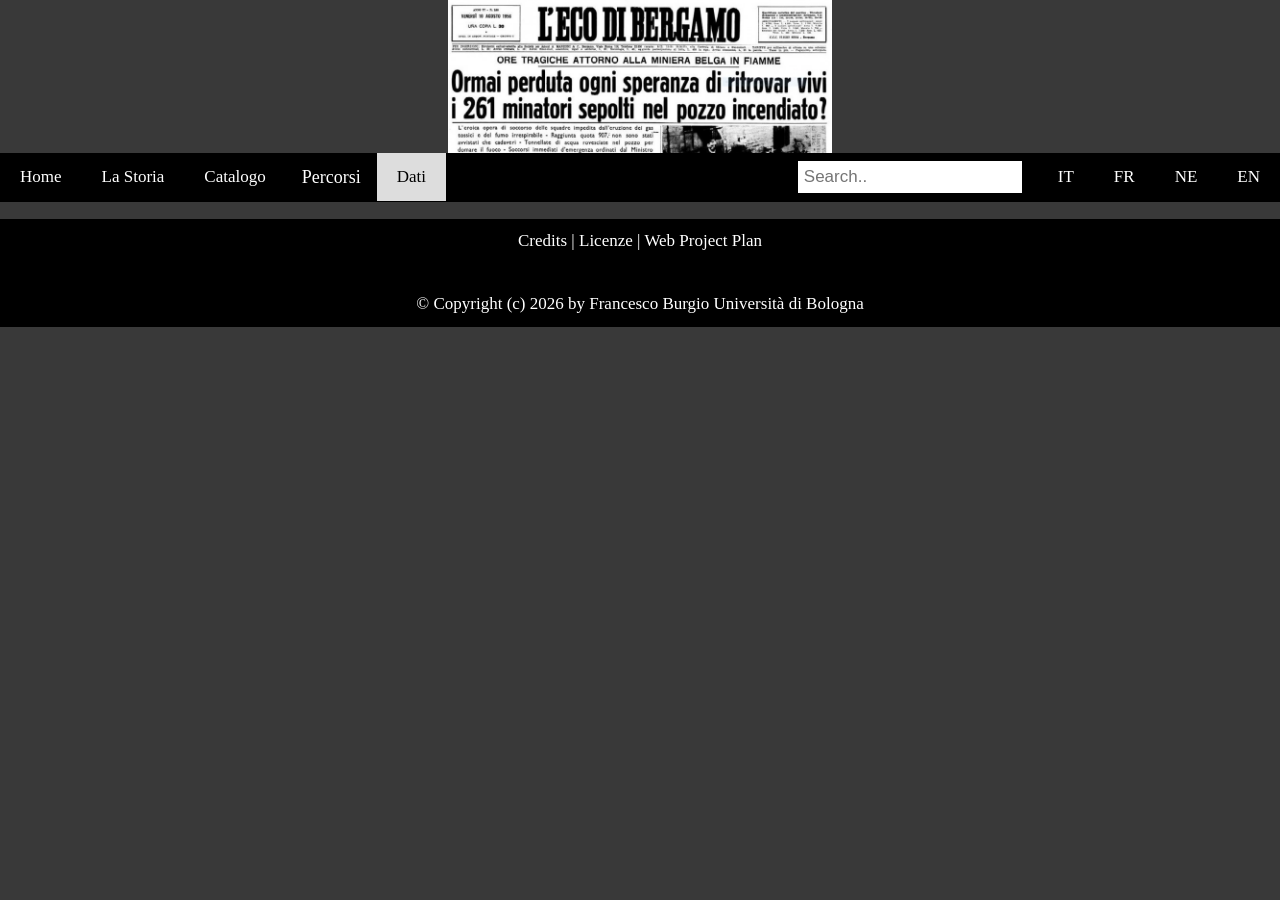
==== data.html @ cfe3fc95 "Prima Versione" ====
<!DOCTYPE html>

<html>
<head>
	<title>Ricordare Marcinelle</title>
	<meta charset="UTF-8" />
	<meta name="viewport" content="width=device-width, initial-scale=1.0">
	<link rel="icon" type="image/x-icon" href="Immagini/favicon.ico">
	<link rel="stylesheet" type="text/css" href="style.css" />
</head>
<body>
	<header>
		<div>
			<img src="Immagini/eco.png" alt="Eco di Bergamo">
		</div>
	</header>
	<nav>
		<div class="navbar">
          <a href="Index.html" title="Home">Home</a>
          <a href="#" title="La Storia">La Storia</a>
          <a href="list-items.html" title="Catalogo">Catalogo</a>
          <div class="dropdown">
    				<button class="dropbtn" title="Percorsi">Percorsi 
      			<i class="fa fa-caret-down"></i>
    				</button>
    				<div class="dropdown-content">
      				<a href="https://timeline.knightlab.com/" title="Cronologia">Cronologia</a>
              <a href="https://leafletjs.com/index.html" title="Luoghi">Luoghi</a>
      				<a href="#" title="Persone">Persone</a>
    				</div>
  				</div>
  				<a href="data.html" class="active" title="Dati">Dati</a>
          <a href="#" style="float:right" title="English">EN</a>
          <a href="#" style="float:right" title="Nederlands">NE</a>
          <a href="#" style="float:right" title="Français">FR</a>
          <a href="#" style="float:right" title="Italiano">IT</a>
          <input type="text" placeholder="Search..">
        </div>
	</nav>
	<section>
		
	</section>
	<footer>
		<div>
			<p class="footext">Credits | Licenze | Web Project Plan</p>
    	<p class="footext">© Copyright (c) 2026 by Francesco Burgio Università di Bologna</p>
		</div>
	</footer>
---- style.css ----
* {
  box-sizing:border-box;
}

html {
  height: 100%;
}

body {
  color: white;
  font-size: 17px;
  font-family: "Times New Roman", Times, serif;
  margin: 0;
  height: 100%;
  background-color: #393939;
}

header img {
  max-width: 30%;
  height: auto;
  box-align: center;
  display: block;
  margin: auto;
}

/*NAVBAR*/
div.navbar {
  /*provare a rendere sticky se c'è tempo*/
  overflow: hidden;
  background-color: black;
}

.navbar a {
  float: left;
  display: block; 
  color: white; 
  text-align: center; 
  padding: 14px 20px; 
  text-decoration: none;
}

.navbar a.right {
  float: right;
}

.navbar a:hover .dropdown:hover {
  background-color: #ddd; 
  color: black; 
}

.navbar .active{
  color: #000;
  background-color: #ddd;
}

.dropdown {
  float: left;
  overflow: hidden;
}

.dropdown .dropbtn {
  font-size: 18px; 
  border: none;
  outline: none;
  color: white;
  padding: 14px 16px;
  background-color: inherit;
  font-family: inherit;
  margin: 0;
}


.dropdown-content {
  display: none;
  position: absolute;
  background-color: #f9f9f9;
  min-width: 160px;
  box-shadow: 0px 8px 16px 0px rgba(0,0,0,0.2);
  z-index: 1;
}

.dropdown-content a {
  float: none;
  color: black;
  padding: 12px 16px;
  text-decoration: none;
  display: block;
  text-align: left;
}

.dropdown-content a:hover {
  background-color: #ddd;
}

.dropdown:hover .dropdown-content {
  display: block;
}

.navbar input[type=text] {
    border: 1px solid #ccc;
  }

.navbar input[type=text] {
  float: right;
  padding: 6px;
  border: none;
  margin-top: 8px;
  margin-right: 16px;
  font-size: 17px;
}


/*HEROSECTION*/

.hero-image {
  background-image: linear-gradient(rgba(0, 0, 0, 0.5), rgba(0, 0, 0, 0.5)),
    url("Immagini/mainpagebackground.png");
  height: 65%;
  background-position: top center;
  background-repeat: no-repeat;
}

.hero-image .button {
  display: block;
  margin: 0 auto;
  width: 40%;
  position: relative;
}

.hero-text {
  text-align: center;
  position: absolute;
  top: 60%;
  left: 50%;
  transform: translate(-50%, -50%);
  font-size: 20px;
  color: white;
}


.button {
  display: block;
  border: none;
  color: black;
  margin-top: 15px;
  padding: 15px 30px;
  cursor: pointer;
  text-align: center;
  text-decoration: none;
}

.default {
  background-color: #e7e7e7;
  color: black;
}

.default:hover {
  background: #ddd;
}

.intro {
  text-align: center;
}


/*SLIDESHOW STYLING*/
.slideshow-container {
  max-width: 1000px;
  position: relative;
  margin: auto;
  padding-bottom: 5%;
}

.mySlides {
  display: none;
}

.mySlides {
  opacity: 0.7;
}

.prev, .next {
  cursor: pointer;
  position: absolute;
  top: 50%;
  width: auto;
  margin-top: -22px;
  padding: 16px;
  color: white;
  font-weight: bold;
  font-size: 18px;
  transition: 0.6s ease;
  border-radius: 0 3px 3px 0;
  user-select: none;
}

.next {
  right: 0;
  border-radius: 3px 0 0 3px;
}

.prev:hover, .next:hover {
  background-color: rgba(0,0,0,0.8);
}

.text {
  color: black;
  background-color: rgba(255, 255, 255, 0.8);
  font-size: 30px;
  padding: 8px 12px;
  position: absolute;
  bottom: 100px;
  width: 100%;
  text-align: center;
  opacity: 1;
}

.numbertext {
  color: #f2f2f2;
  font-size: 12px;
  padding: 8px 12px;
  position: absolute;
  top: 0;
  background-color: rgba(0,0,0,0.8)
}

.dot {
  cursor: pointer;
  height: 15px;
  width: 15px;
  margin: 0 2px;
  background-color: #bbb;
  border-radius: 50%;
  display: inline-block;
  transition: background-color 0.6s ease;
  transform: translate(0px, -50px);
}

.active, .dot:hover {
  background-color: #717171;
}

.fade {
  animation-name: fade;
  animation-duration: 1.5s;
}

@keyframes fade {
  from {opacity: .4}
  to {opacity: 1}
}

.progetto {
  padding: 10%;
  background-color: black;
}

.percorsi {
  padding: 1%;
  margin-left: 15%;
  text-align: left;
}

/*ACCORDION*/
.accordion {
  background-color: #eee;
  color: #444;
  cursor: pointer;
  font-size: 25px;
  font-family: "Times New Roman", Times, serif;;
  padding: 18px;
  margin-left: 15%;
  margin-right: 15%;
  width: 70%;
  border-color: black;
  text-align: left;
  outline: none;
  transition: 0.4s;
}

.active, .accordion:hover {
  background-color: #ccc; 
}

.panel {
  padding: 0 18px;
  display: none;
  background-color: white;
  overflow: hidden;
  color: black;
  margin-left: 15%;
  margin-right: 15%;
}

.panel a {
  margin-bottom: 16px;
  text-align: center;
  width: 20%;
}

.panel .button {
  float: right;
}

/*FOOTER*/
footer {
  background-color: black;
}

.footext {
  color: white;
  padding: 1%;
  text-align: center;
}
/* Create two unequal columns that sits next to each other */

.container {  
  display: flex;
  flex-wrap: wrap;
}
.side {
  flex: 25%;
  background-color: black;
  padding: 20px;
}

.main {   
  flex: 75%;
  padding: 20px;
}

ul.breadcrumb {
  padding: 10px 16px;
  list-style: none;
  background-color: #f1f1f1;
}

ul.breadcrumb li {
  display: inline;
  font-size: 15px;
}

ul.breadcrumb li + li:before {
  padding: 8px;
  color: black;
  content: "/\00a0";
}

ul.breadcrumb li a {
  color: #4e6c7e;
  text-decoration: none;
}

ul.breadcrumb li a:hover {
  color: #30434f;
  text-decoration: underline;
}


/*CATALOGO*/
.row {
  margin: 8px -16px;
}

.row,
.row > .column {
  padding: 8px;
}

.column {
  float: left;
  width: 33.33%;
  display: none;
}

/* Clear floats after rows */
.row:after  {
  content: "";
  display: table;
  clear: both;
}

.content {
  color: white;
  background-color: black;
  padding: 10px;
  height: 425px;
}

.content img {
  width: 100%;
  height:60%;
}

span {
  color: gray;
}

.show {
  display: block;
}

.btn {
  font-family: "Times New Roman", Times, serif;
  font-size: 18px;
  border: none;
  outline: none;
  padding: 12px 16px;
  background-color: white;
  cursor: pointer;
  text-decoration: none;
}

.default:hover {
  background-color: #ddd;
}

/* How do I deactivate a button??? */
.btn.active {
  background-color: #666;
   color: white;
}

.card {
  box-shadow: 0 4px 8px 0 rgba(0,0,0,0.2);
  transition: 0.3s;
  width: 40%;
  padding: 0 10px 10px 10px;
  margin-top: 20px;
}

.c-title {
  text-align: center;
  background-color: black;
  padding: 5%;
}

.card img {
  width: 80%;
  text-align: center;
}

.card:hover {
  box-shadow: 0 8px 16px 0 rgba(0,0,0,0.2);
}

.cardcontainer {
  padding: 2px 16px;
}

.MetadataContainer {
  background-color: #ddd;
  color: black;
  padding: 5px 0px 5px 20px;
  margin-top: 20px;
}

img.item {
  width: 40%;
  height: 60%;
  float: right;
  overflow: hidden;
}
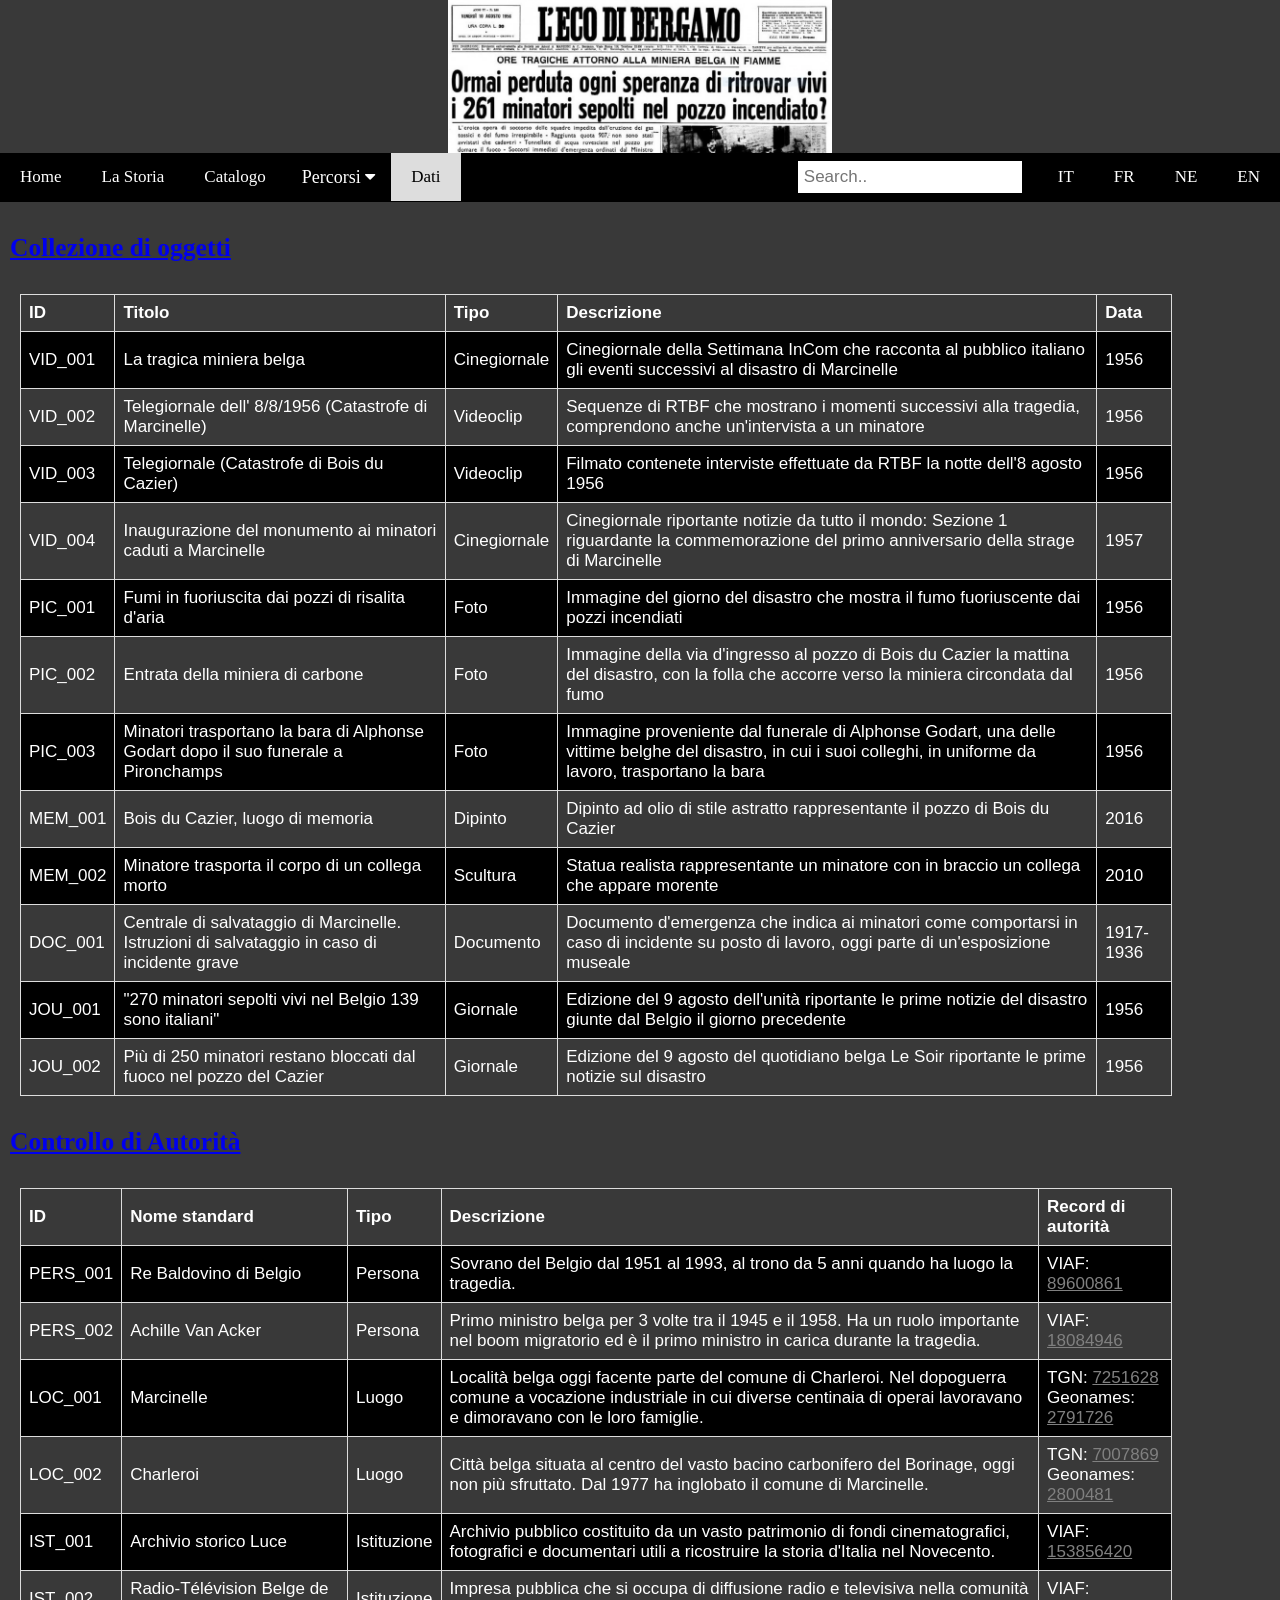
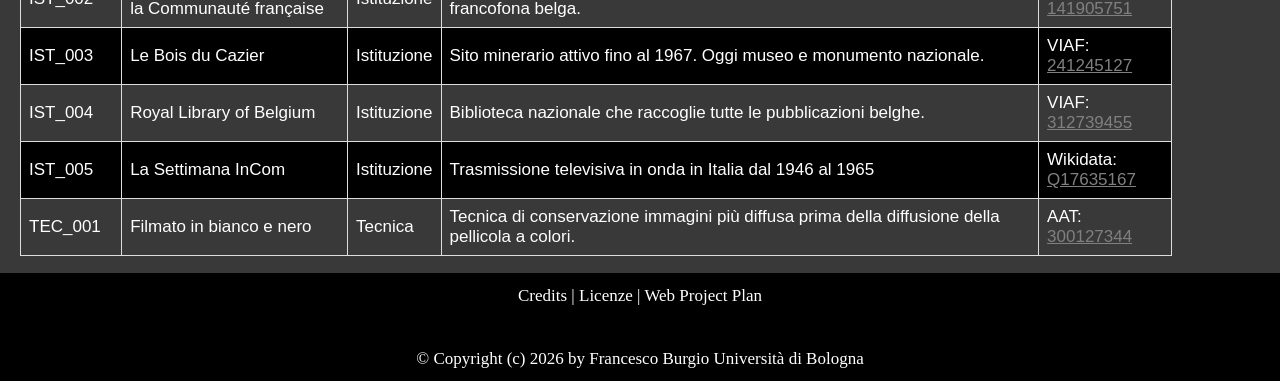
==== commit 03ad4adc: "last" ====
--- a/data.html
+++ b/data.html
@@ -7,6 +7,7 @@
 	<meta name="viewport" content="width=device-width, initial-scale=1.0">
 	<link rel="icon" type="image/x-icon" href="Immagini/favicon.ico">
 	<link rel="stylesheet" type="text/css" href="style.css" />
+	<link rel="stylesheet" href="https://cdnjs.cloudflare.com/ajax/libs/font-awesome/4.7.0/css/font-awesome.min.css">
 </head>
 <body>
 	<header>
@@ -27,6 +28,7 @@
       				<a href="https://timeline.knightlab.com/" title="Cronologia">Cronologia</a>
               <a href="https://leafletjs.com/index.html" title="Luoghi">Luoghi</a>
       				<a href="#" title="Persone">Persone</a>
+      				<a href="#" title="Ente Conservatore">Enti conservatori</a>
     				</div>
   				</div>
   				<a href="data.html" class="active" title="Dati">Dati</a>
@@ -38,7 +40,194 @@
         </div>
 	</nav>
 	<section>
-		
+		<div>	
+			<h2 style="padding:10px;"> <a href="standard/itemcollection.csv">Collezione di oggetti</a></h2>	
+			<table>
+					  <tr>
+					    <th>ID</th>
+					    <th>Titolo</th>
+					    <th>Tipo</th>
+					    <th>Descrizione</th>
+					    <th>Data</th>
+					  </tr>
+					  <tr>
+					    <td>VID_001</td>
+					    <td>La tragica miniera belga</td>
+					    <td>Cinegiornale</td>
+					    <td>Cinegiornale della Settimana InCom che racconta al pubblico italiano gli eventi successivi al disastro di Marcinelle</td>
+					    <td>1956</td>
+					  </tr>
+					  <tr>
+					    <td>VID_002</td>
+					    <td>Telegiornale dell' 8/8/1956 (Catastrofe di Marcinelle)</td>
+					    <td>Videoclip</td>
+					    <td>Sequenze di RTBF che mostrano i momenti successivi alla tragedia, comprendono anche un'intervista a un minatore</td>
+					    <td>1956</td>
+					  </tr>
+					  <tr>
+					    <td>VID_003</td>
+					    <td>Telegiornale (Catastrofe di Bois du Cazier)</td>
+					    <td>Videoclip</td>
+					    <td>Filmato contenete interviste effettuate da RTBF la notte dell'8 agosto 1956</td>
+					    <td>1956</td>
+					  </tr>
+					  <tr>
+					    <td>VID_004</td>
+					    <td>Inaugurazione del monumento ai minatori caduti a Marcinelle</td>
+					    <td>Cinegiornale</td>
+					    <td>Cinegiornale riportante notizie da tutto il mondo: Sezione 1 riguardante la commemorazione del primo anniversario della strage di Marcinelle</td>
+					    <td>1957</td>
+					  </tr>
+					  <tr>
+					    <td>PIC_001</td>
+					    <td>Fumi in fuoriuscita dai pozzi di risalita d'aria</td>
+					    <td>Foto</td>
+					    <td>Immagine del giorno del disastro che mostra il fumo fuoriuscente dai pozzi incendiati</td>
+					    <td>1956</td>
+					  </tr>
+					  <tr>
+					    <td>PIC_002</td>
+					    <td>Entrata della miniera di carbone</td>
+					    <td>Foto</td>
+					    <td>Immagine della via d'ingresso al pozzo di Bois du Cazier la mattina del disastro, con la folla che accorre verso la miniera circondata dal fumo</td>
+					    <td>1956</td>
+					  </tr>
+					  <tr>
+					    <td>PIC_003</td>
+					    <td>Minatori trasportano la bara di Alphonse Godart dopo il suo funerale a Pironchamps</td>
+					    <td>Foto</td>
+					    <td>Immagine proveniente dal funerale di Alphonse Godart, una delle vittime belghe del disastro, in cui i suoi colleghi, in uniforme da lavoro, trasportano la bara</td>
+					    <td>1956</td>
+					  </tr>
+					  <tr>
+					    <td>MEM_001</td>
+					    <td>Bois du Cazier, luogo di memoria</td>
+					    <td>Dipinto</td>
+					    <td>Dipinto ad olio di stile astratto rappresentante il pozzo di Bois du Cazier</td>
+					    <td>2016</td>
+					  </tr>
+					  <tr>
+					    <td>MEM_002</td>
+					    <td>Minatore trasporta il corpo di un collega morto</td>
+					    <td>Scultura</td>
+					    <td>Statua realista rappresentante un minatore con in braccio un collega che appare morente</td>
+					    <td>2010</td>
+					  </tr>
+					  <tr>
+					    <td>DOC_001</td>
+					    <td>Centrale di salvataggio di Marcinelle. Istruzioni di salvataggio in caso di incidente grave</td>
+					    <td>Documento</td>
+					    <td>Documento d'emergenza che indica ai minatori come comportarsi in caso di incidente su posto di lavoro, oggi parte di un'esposizione museale</td>
+					    <td>1917-1936</td>
+					  </tr>
+					  <tr>
+					    <td>JOU_001</td>
+					    <td>"270 minatori sepolti vivi nel Belgio 139 sono italiani"</td>
+					    <td>Giornale</td>
+					    <td>Edizione del 9 agosto dell'unità riportante le prime notizie del disastro giunte dal Belgio il giorno precedente</td>
+					    <td>1956</td>
+					  </tr>
+					  <tr>
+					    <td>JOU_002</td>
+					    <td>Più di 250 minatori restano bloccati dal fuoco nel pozzo del Cazier</td>
+					    <td>Giornale</td>
+					    <td>Edizione del 9 agosto del quotidiano belga Le Soir riportante le prime notizie sul disastro</td>
+					    <td>1956</td>
+					  </tr>
+					</table>
+			</div>	
+	</section>
+	<section>
+		<div>
+			<h2 style="padding: 10px;"><a href="standard/authority.csv" title="Scarica file CSV">Controllo di Autorità</a></h2>
+				<table>
+				  <tr>
+				    <th>ID</th>
+				    <th>Nome standard</th>
+				    <th>Tipo</th>
+				    <th>Descrizione</th>
+				    <th>Record di autorità</th>
+				  </tr>
+				  <tr>
+				    <td>PERS_001</td>
+				    <td>Re Baldovino di Belgio</td>
+				    <td>Persona</td>
+				    <td>Sovrano del Belgio dal 1951 al 1993, al trono da 5 anni quando ha luogo la tragedia.</td>
+				    <td>VIAF: <a href="http://viaf.org/viaf/89600861">89600861</a></td>
+				  </tr>
+				  <tr>
+				    <td>PERS_002</td>
+				    <td>Achille Van Acker</td>
+				    <td>Persona</td>
+				    <td>Primo ministro belga per 3 volte tra il 1945 e il 1958. Ha un ruolo importante nel boom migratorio ed è il primo ministro in carica durante la tragedia.</td>
+				    <td>VIAF: <a href="http://viaf.org/viaf/18084946">18084946</a></td>
+				  </tr>
+				  <tr>
+				    <td>LOC_001</td>
+				    <td>Marcinelle</td>
+				    <td>Luogo</td>
+				    <td>Località belga oggi facente parte del comune di Charleroi. Nel dopoguerra comune a vocazione industriale in cui diverse centinaia di operai lavoravano e dimoravano con le loro famiglie.</td>
+				    <td>
+				      TGN: <a href="http://vocab.getty.edu/page/tgn/7251628">7251628</a><br>
+				      Geonames: <a href="https://www.geonames.org/2791726/marcinelle.html">2791726</a>
+				    </td>
+				  </tr>
+				  <tr>
+				    <td>LOC_002</td>
+				    <td>Charleroi</td>
+				    <td>Luogo</td>
+				    <td>Città belga situata al centro del vasto bacino carbonifero del Borinage, oggi non più sfruttato. Dal 1977 ha inglobato il comune di Marcinelle.</td>
+				    <td>
+				      TGN: <a href="http://vocab.getty.edu/page/tgn/7007869">7007869</a><br>
+				      Geonames: <a href="https://www.geonames.org/2800481/charleroi.html">2800481</a>
+				    </td>
+				  </tr>
+				  <tr>
+				    <td>IST_001</td>
+				    <td>Archivio storico Luce</td>
+				    <td>Istituzione</td>
+				    <td>Archivio pubblico costituito da un vasto patrimonio di fondi cinematografici, fotografici e documentari utili a ricostruire la storia d'Italia nel Novecento.</td>
+				    <td>VIAF: <a href="http://viaf.org/viaf/153856420">153856420</a></td>
+				  </tr>
+				  <tr>
+				    <td>IST_002</td>
+				    <td>Radio-Télévision Belge de la Communauté française</td>
+				    <td>Istituzione</td>
+				    <td>Impresa pubblica che si occupa di diffusione radio e televisiva nella comunità francofona belga.</td>
+				    <td>VIAF: <a href="http://viaf.org/viaf/141905751">141905751</a></td>
+				  </tr>
+				  <tr>
+				    <td>IST_003</td>
+				    <td>Le Bois du Cazier</td>
+				    <td>Istituzione</td>
+				    <td>Sito minerario attivo fino al 1967. Oggi museo e monumento nazionale.</td>
+				    <td>VIAF: <a href="http://viaf.org/viaf/241245127">241245127</a></td>
+				  </tr>
+				  <tr>
+				    <td>IST_004</td>
+				    <td>Royal Library of Belgium</td>
+				    <td>Istituzione</td>
+				    <td>Biblioteca nazionale che raccoglie tutte le pubblicazioni belghe.</td>
+				    <td>VIAF: <a href="http://viaf.org/viaf/312739455">312739455</a></td>
+				  </tr>
+				  <tr>
+				    <td>IST_005</td>
+				    <td>La Settimana InCom</td>
+				    <td>Istituzione</td>
+				    <td>Trasmissione televisiva in onda in Italia dal 1946 al 1965</td>
+				    <td>Wikidata: <a href="https://www.wikidata.org/wiki/Q17635167">Q17635167</a></td>
+				  </tr>
+
+				  <tr>
+				    <td>TEC_001</td>
+				    <td>Filmato in bianco e nero</td>
+				    <td>Tecnica</td>
+				    <td>Tecnica di conservazione immagini più diffusa prima della diffusione della pellicola a colori.</td>
+				    <td>AAT: <a href="http://vocab.getty.edu/page/aat/300127344">300127344</a></td>
+				  </tr>
+				 </div>
+		</table>
+</section>
 	</section>
 	<footer>
 		<div>
--- a/style.css
+++ b/style.css
@@ -25,7 +25,6 @@
 
 /*NAVBAR*/
 div.navbar {
-  /*provare a rendere sticky se c'è tempo*/
   overflow: hidden;
   background-color: black;
 }
@@ -139,6 +138,8 @@
 
 
 .button {
+  font-size: 18px;
+  font-family: "Times New Roman", Times, serif;
   display: block;
   border: none;
   color: black;
@@ -267,7 +268,7 @@
   color: #444;
   cursor: pointer;
   font-size: 25px;
-  font-family: "Times New Roman", Times, serif;;
+  font-family: "Times New Roman", Times, serif;
   padding: 18px;
   margin-left: 15%;
   margin-right: 15%;
@@ -373,7 +374,6 @@
   display: none;
 }
 
-/* Clear floats after rows */
 .row:after  {
   content: "";
   display: table;
@@ -384,7 +384,7 @@
   color: white;
   background-color: black;
   padding: 10px;
-  height: 425px;
+  height: 500px;
 }
 
 .content img {
@@ -392,6 +392,9 @@
   height:60%;
 }
 
+.content a {
+  color: grey;
+}
 span {
   color: gray;
 }
@@ -411,9 +414,6 @@
   text-decoration: none;
 }
 
-.default:hover {
-  background-color: #ddd;
-}
 
 /* How do I deactivate a button??? */
 .btn.active {
@@ -440,6 +440,10 @@
   text-align: center;
 }
 
+.card a {
+  color: #666;
+}
+
 .card:hover {
   box-shadow: 0 8px 16px 0 rgba(0,0,0,0.2);
 }
@@ -460,4 +464,71 @@
   height: 60%;
   float: right;
   overflow: hidden;
+}
+
+.tab {
+  overflow: hidden;
+  border: 1px solid #ccc;
+  background-color: #f1f1f1;
+}
+
+.tab button {
+  font-size: 18px;
+  background-color: inherit;
+  float: left;
+  border: none;
+  outline: none;
+  cursor: pointer;
+  padding: 14px 16px;
+  transition: 0.3s;
+}
+
+.tab button:hover {
+  background-color: #ddd;
+}
+
+.tab button.active {
+  background-color: #ccc;
+}
+
+.tabcontent {
+  display: none;
+  padding: 6px 12px;
+  border: 1px solid #ccc;
+  border-top: none;
+}
+
+.meta-header {
+  display: flex;
+  align-items: center;
+  gap: 12px;
+}
+
+.meta {
+  color: white;
+  text-decoration: none;
+  display: inline-block;
+  background-color: #393939;
+  padding: 14px 16px;
+}
+
+table {
+font-family: arial, sans-serif;
+  border-collapse: collapse;
+  width: 90%;
+  margin: 0 20px 0 20px;
+}
+
+td, th {
+  border: 1px solid #dddddd;
+  text-align: left;
+  padding: 8px;
+}
+
+td a {
+  color: grey;
+}
+
+tr:nth-child(even) {
+  background-color: black;
 }
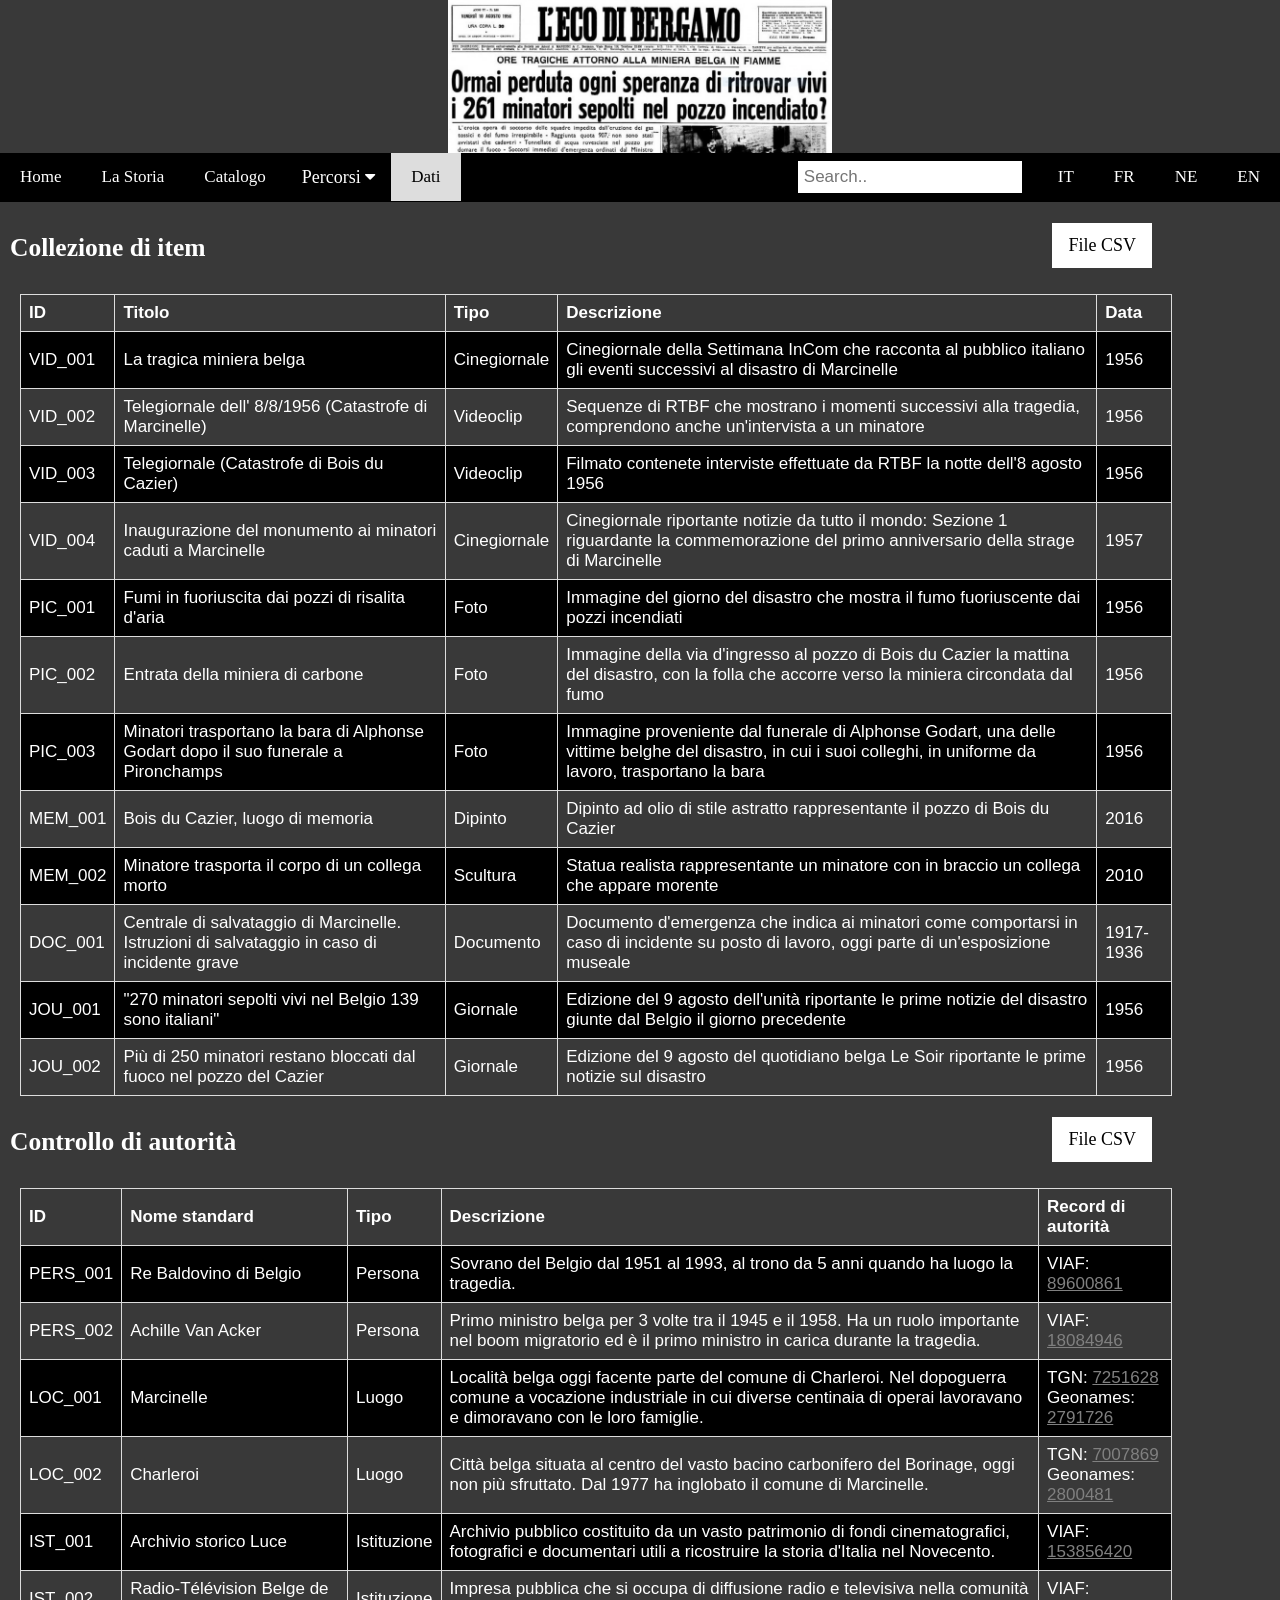
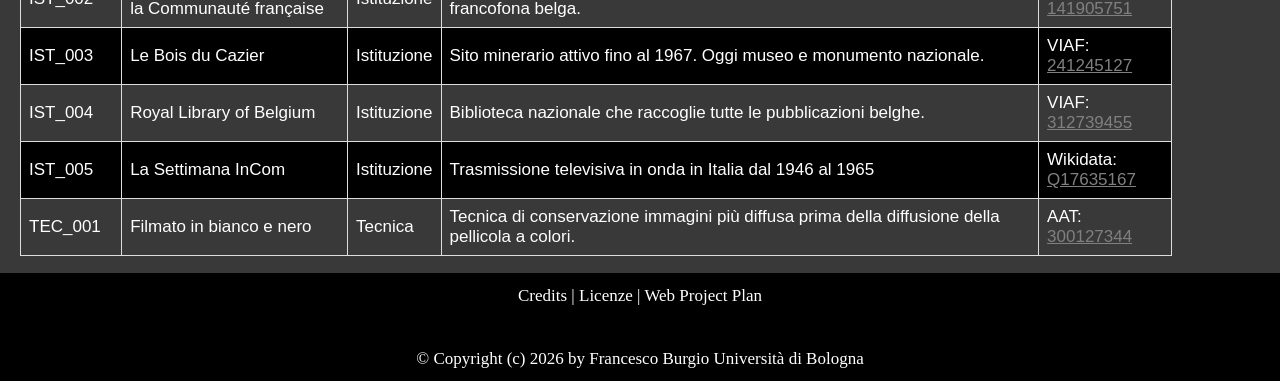
==== commit 00eb56e5: "Update links and headings in data.html" ====
--- a/data.html
+++ b/data.html
@@ -40,8 +40,11 @@
         </div>
 	</nav>
 	<section>
-		<div>	
-			<h2 style="padding:10px;"> <a href="standard/itemcollection.csv">Collezione di oggetti</a></h2>	
+		<div>
+		<a href="standard/itemcollection.csv" class="btn default" style="float:right; margin-right: 10%;">File CSV</a> </button>
+			<h2 style="padding:10px">Collezione di item</h2>
+		</div>
+		<div>
 			<table>
 					  <tr>
 					    <th>ID</th>
@@ -139,7 +142,10 @@
 	</section>
 	<section>
 		<div>
-			<h2 style="padding: 10px;"><a href="standard/authority.csv" title="Scarica file CSV">Controllo di Autorità</a></h2>
+		<a href="standard/authority.csv" class="btn default" style="float:right; margin-right: 10%;">File CSV</a> </button>
+			<h2 style="padding:10px">Controllo di autorità</h2>
+		</div>
+		<div>
 				<table>
 				  <tr>
 				    <th>ID</th>
@@ -234,4 +240,4 @@
 			<p class="footext">Credits | Licenze | Web Project Plan</p>
     	<p class="footext">© Copyright (c) 2026 by Francesco Burgio Università di Bologna</p>
 		</div>
-	</footer>+	</footer>
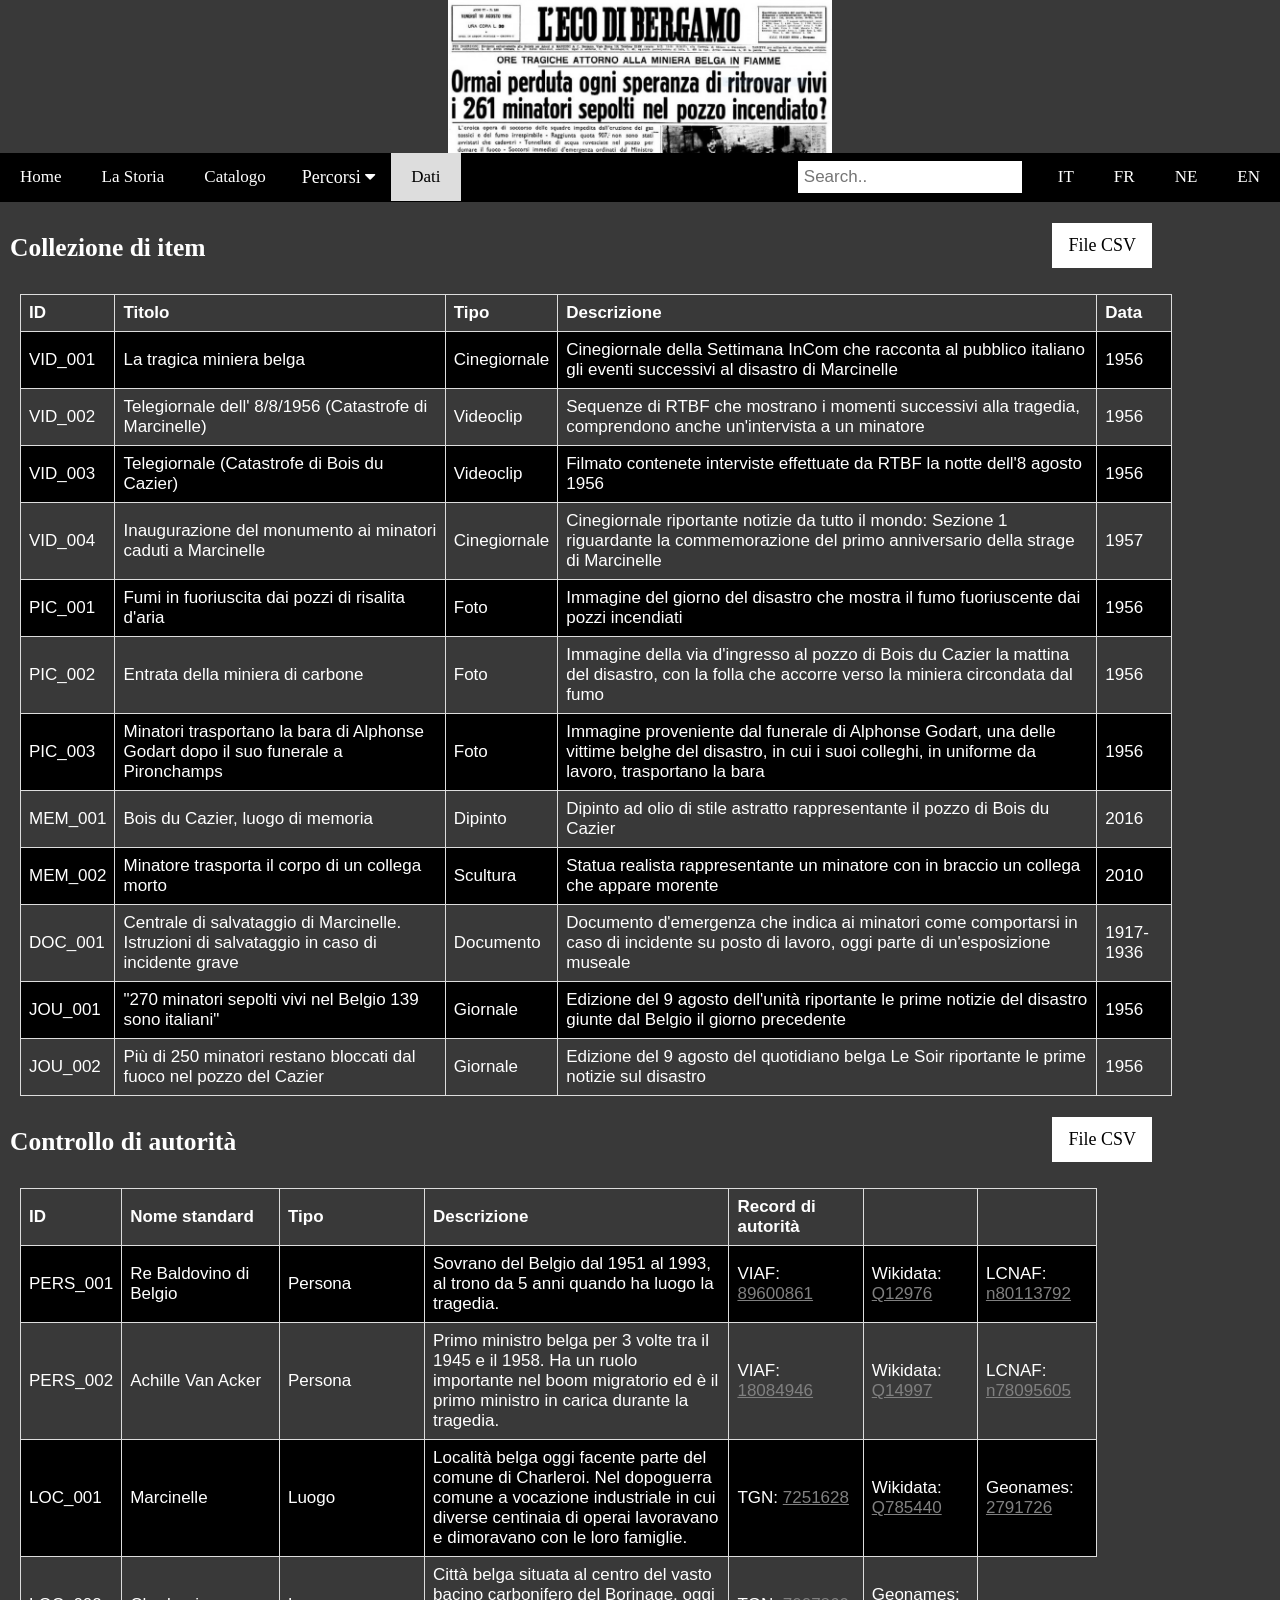
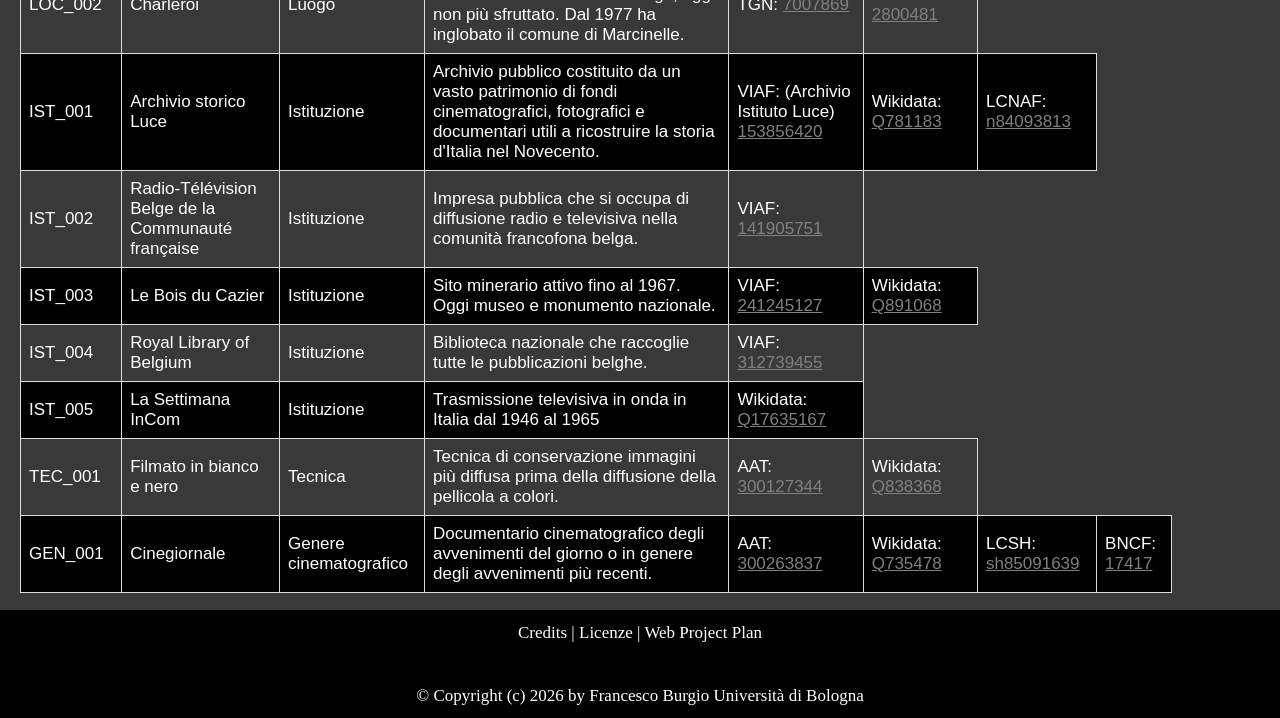
==== commit 65ab9c54: "Add additional authority links and new genre entry" ====
--- a/data.html
+++ b/data.html
@@ -17,7 +17,7 @@
 	</header>
 	<nav>
 		<div class="navbar">
-          <a href="Index.html" title="Home">Home</a>
+          <a href="index.html" title="Home">Home</a>
           <a href="#" title="La Storia">La Storia</a>
           <a href="list-items.html" title="Catalogo">Catalogo</a>
           <div class="dropdown">
@@ -153,48 +153,60 @@
 				    <th>Tipo</th>
 				    <th>Descrizione</th>
 				    <th>Record di autorità</th>
-				  </tr>
+					<th></th>
+					<th></th>
+				  </tr>
+					
 				  <tr>
 				    <td>PERS_001</td>
 				    <td>Re Baldovino di Belgio</td>
 				    <td>Persona</td>
 				    <td>Sovrano del Belgio dal 1951 al 1993, al trono da 5 anni quando ha luogo la tragedia.</td>
 				    <td>VIAF: <a href="http://viaf.org/viaf/89600861">89600861</a></td>
-				  </tr>
+				    <td>Wikidata: <a href="https://www.wikidata.org/wiki/Q12976">Q12976</a></td>
+				    <td>LCNAF: <a href="https://id.loc.gov/authorities/names/n80113792">n80113792</a></td>
+				  </tr>
+					
 				  <tr>
 				    <td>PERS_002</td>
 				    <td>Achille Van Acker</td>
 				    <td>Persona</td>
 				    <td>Primo ministro belga per 3 volte tra il 1945 e il 1958. Ha un ruolo importante nel boom migratorio ed è il primo ministro in carica durante la tragedia.</td>
 				    <td>VIAF: <a href="http://viaf.org/viaf/18084946">18084946</a></td>
-				  </tr>
+				    <td>Wikidata: <a href="https://www.wikidata.org/wiki/Q14997">Q14997</a></td>
+				    <td>LCNAF: <a href="https://id.loc.gov/authorities/names/n78095605">n78095605</a></td>
+				  </tr>
+					
 				  <tr>
 				    <td>LOC_001</td>
 				    <td>Marcinelle</td>
 				    <td>Luogo</td>
 				    <td>Località belga oggi facente parte del comune di Charleroi. Nel dopoguerra comune a vocazione industriale in cui diverse centinaia di operai lavoravano e dimoravano con le loro famiglie.</td>
-				    <td>
-				      TGN: <a href="http://vocab.getty.edu/page/tgn/7251628">7251628</a><br>
-				      Geonames: <a href="https://www.geonames.org/2791726/marcinelle.html">2791726</a>
-				    </td>
-				  </tr>
+				    <td>TGN: <a href="http://vocab.getty.edu/page/tgn/7251628">7251628</a></td>
+				    <td>Wikidata: <a href="https://www.wikidata.org/wiki/Q785440">Q785440</a></td>
+				    <td>Geonames: <a href="https://www.geonames.org/2791726/marcinelle.html">2791726</a></td>
+				  </tr>
+					
 				  <tr>
 				    <td>LOC_002</td>
 				    <td>Charleroi</td>
 				    <td>Luogo</td>
 				    <td>Città belga situata al centro del vasto bacino carbonifero del Borinage, oggi non più sfruttato. Dal 1977 ha inglobato il comune di Marcinelle.</td>
-				    <td>
-				      TGN: <a href="http://vocab.getty.edu/page/tgn/7007869">7007869</a><br>
-				      Geonames: <a href="https://www.geonames.org/2800481/charleroi.html">2800481</a>
+				    <td>TGN: <a href="http://vocab.getty.edu/page/tgn/7007869">7007869</a></td>
+				    <td>Geonames: <a href="https://www.geonames.org/2800481/charleroi.html">2800481</a></td>
 				    </td>
 				  </tr>
+					
 				  <tr>
 				    <td>IST_001</td>
 				    <td>Archivio storico Luce</td>
 				    <td>Istituzione</td>
 				    <td>Archivio pubblico costituito da un vasto patrimonio di fondi cinematografici, fotografici e documentari utili a ricostruire la storia d'Italia nel Novecento.</td>
-				    <td>VIAF: <a href="http://viaf.org/viaf/153856420">153856420</a></td>
-				  </tr>
+				    <td>VIAF: (Archivio Istituto Luce) <a href="http://viaf.org/viaf/153856420">153856420</a></td>
+				    <td>Wikidata: <a href="https://www.wikidata.org/wiki/Q781183">Q781183</a></td>
+				    <td>LCNAF: <a href="https://id.loc.gov/authorities/names/n84093813">n84093813</a></td>
+				  </tr>
+					
 				  <tr>
 				    <td>IST_002</td>
 				    <td>Radio-Télévision Belge de la Communauté française</td>
@@ -208,6 +220,7 @@
 				    <td>Istituzione</td>
 				    <td>Sito minerario attivo fino al 1967. Oggi museo e monumento nazionale.</td>
 				    <td>VIAF: <a href="http://viaf.org/viaf/241245127">241245127</a></td>
+				    <td>Wikidata: <a href="https://www.wikidata.org/wiki/Q891068">Q891068</a></td>
 				  </tr>
 				  <tr>
 				    <td>IST_004</td>
@@ -230,11 +243,22 @@
 				    <td>Tecnica</td>
 				    <td>Tecnica di conservazione immagini più diffusa prima della diffusione della pellicola a colori.</td>
 				    <td>AAT: <a href="http://vocab.getty.edu/page/aat/300127344">300127344</a></td>
-				  </tr>
+				    <td>Wikidata: <a href="https://www.wikidata.org/wiki/Q838368">Q838368</a></td>
+				  </tr>
+
+		          <tr>
+				    <td>GEN_001</td>
+				    <td>Cinegiornale</td>
+				    <td>Genere cinematografico</td>
+				    <td>Documentario cinematografico degli avvenimenti del giorno o in genere degli avvenimenti più recenti.</td>
+				    <td>AAT: <a href="http://vocab.getty.edu/aat/300263837">300263837</a></td>
+				    <td>Wikidata: <a href="https://www.wikidata.org/wiki/Q735478">Q735478</a>
+				    <td>LCSH: <a href="https://id.loc.gov/authorities/subjects/sh85091639">sh85091639</td>
+				    <td>BNCF: <a href="https://thes.bncf.firenze.sbn.it/termine.php?id=17417">17417</td> 
+					</tr>	
 				 </div>
 		</table>
 </section>
-	</section>
 	<footer>
 		<div>
 			<p class="footext">Credits | Licenze | Web Project Plan</p>
--- a/style.css
+++ b/style.css
@@ -459,6 +459,10 @@
   margin-top: 20px;
 }
 
+.MetadataContainer a {
+  color: gray;
+}
+
 img.item {
   width: 40%;
   height: 60%;
@@ -531,4 +535,4 @@
 
 tr:nth-child(even) {
   background-color: black;
-}+}
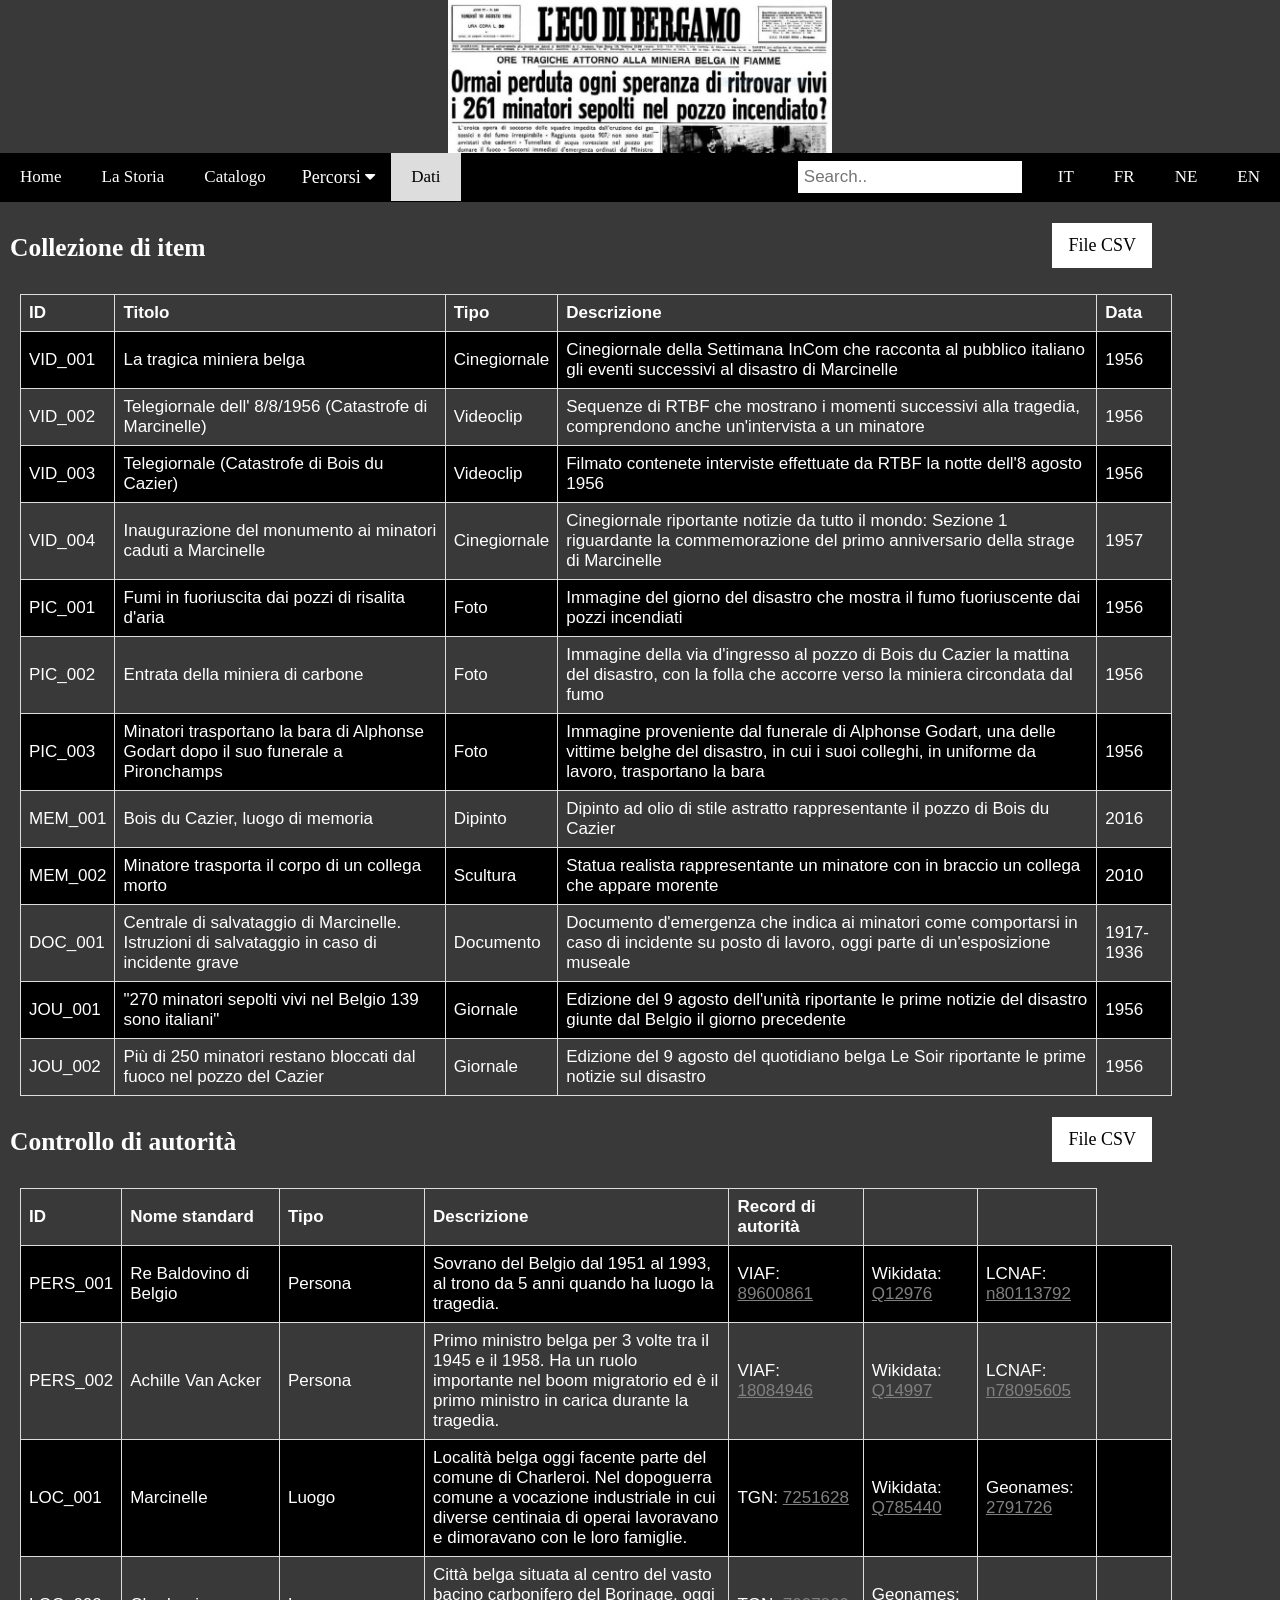
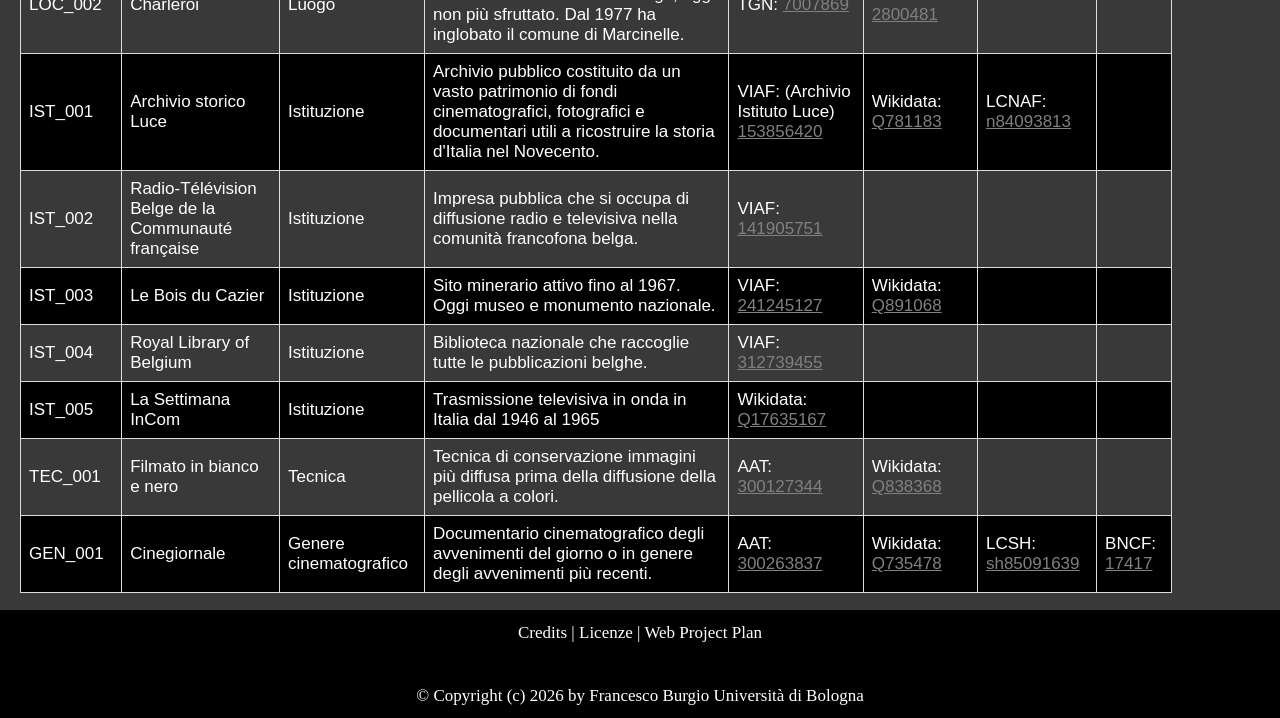
==== commit 3003396d: "Add empty table cells for improved layout Added empty table cells for better structure in data.html." ====
--- a/data.html
+++ b/data.html
@@ -165,6 +165,7 @@
 				    <td>VIAF: <a href="http://viaf.org/viaf/89600861">89600861</a></td>
 				    <td>Wikidata: <a href="https://www.wikidata.org/wiki/Q12976">Q12976</a></td>
 				    <td>LCNAF: <a href="https://id.loc.gov/authorities/names/n80113792">n80113792</a></td>
+					<td></td>
 				  </tr>
 					
 				  <tr>
@@ -175,6 +176,7 @@
 				    <td>VIAF: <a href="http://viaf.org/viaf/18084946">18084946</a></td>
 				    <td>Wikidata: <a href="https://www.wikidata.org/wiki/Q14997">Q14997</a></td>
 				    <td>LCNAF: <a href="https://id.loc.gov/authorities/names/n78095605">n78095605</a></td>
+					<td></td>
 				  </tr>
 					
 				  <tr>
@@ -185,6 +187,7 @@
 				    <td>TGN: <a href="http://vocab.getty.edu/page/tgn/7251628">7251628</a></td>
 				    <td>Wikidata: <a href="https://www.wikidata.org/wiki/Q785440">Q785440</a></td>
 				    <td>Geonames: <a href="https://www.geonames.org/2791726/marcinelle.html">2791726</a></td>
+					<td></td>
 				  </tr>
 					
 				  <tr>
@@ -194,7 +197,8 @@
 				    <td>Città belga situata al centro del vasto bacino carbonifero del Borinage, oggi non più sfruttato. Dal 1977 ha inglobato il comune di Marcinelle.</td>
 				    <td>TGN: <a href="http://vocab.getty.edu/page/tgn/7007869">7007869</a></td>
 				    <td>Geonames: <a href="https://www.geonames.org/2800481/charleroi.html">2800481</a></td>
-				    </td>
+				    <td></td>
+					<td></td>
 				  </tr>
 					
 				  <tr>
@@ -205,6 +209,7 @@
 				    <td>VIAF: (Archivio Istituto Luce) <a href="http://viaf.org/viaf/153856420">153856420</a></td>
 				    <td>Wikidata: <a href="https://www.wikidata.org/wiki/Q781183">Q781183</a></td>
 				    <td>LCNAF: <a href="https://id.loc.gov/authorities/names/n84093813">n84093813</a></td>
+					<td></td>
 				  </tr>
 					
 				  <tr>
@@ -213,6 +218,9 @@
 				    <td>Istituzione</td>
 				    <td>Impresa pubblica che si occupa di diffusione radio e televisiva nella comunità francofona belga.</td>
 				    <td>VIAF: <a href="http://viaf.org/viaf/141905751">141905751</a></td>
+					<td></td>
+					<td></td>
+					<td></td>
 				  </tr>
 				  <tr>
 				    <td>IST_003</td>
@@ -221,6 +229,8 @@
 				    <td>Sito minerario attivo fino al 1967. Oggi museo e monumento nazionale.</td>
 				    <td>VIAF: <a href="http://viaf.org/viaf/241245127">241245127</a></td>
 				    <td>Wikidata: <a href="https://www.wikidata.org/wiki/Q891068">Q891068</a></td>
+					<td></td>
+					<td></td>
 				  </tr>
 				  <tr>
 				    <td>IST_004</td>
@@ -228,6 +238,9 @@
 				    <td>Istituzione</td>
 				    <td>Biblioteca nazionale che raccoglie tutte le pubblicazioni belghe.</td>
 				    <td>VIAF: <a href="http://viaf.org/viaf/312739455">312739455</a></td>
+					<td></td>
+					<td></td>
+					<td></td>
 				  </tr>
 				  <tr>
 				    <td>IST_005</td>
@@ -235,6 +248,9 @@
 				    <td>Istituzione</td>
 				    <td>Trasmissione televisiva in onda in Italia dal 1946 al 1965</td>
 				    <td>Wikidata: <a href="https://www.wikidata.org/wiki/Q17635167">Q17635167</a></td>
+					<td></td>
+					<td></td>
+					<td></td>
 				  </tr>
 
 				  <tr>
@@ -244,6 +260,8 @@
 				    <td>Tecnica di conservazione immagini più diffusa prima della diffusione della pellicola a colori.</td>
 				    <td>AAT: <a href="http://vocab.getty.edu/page/aat/300127344">300127344</a></td>
 				    <td>Wikidata: <a href="https://www.wikidata.org/wiki/Q838368">Q838368</a></td>
+					<td></td>
+					<td></td>
 				  </tr>
 
 		          <tr>
